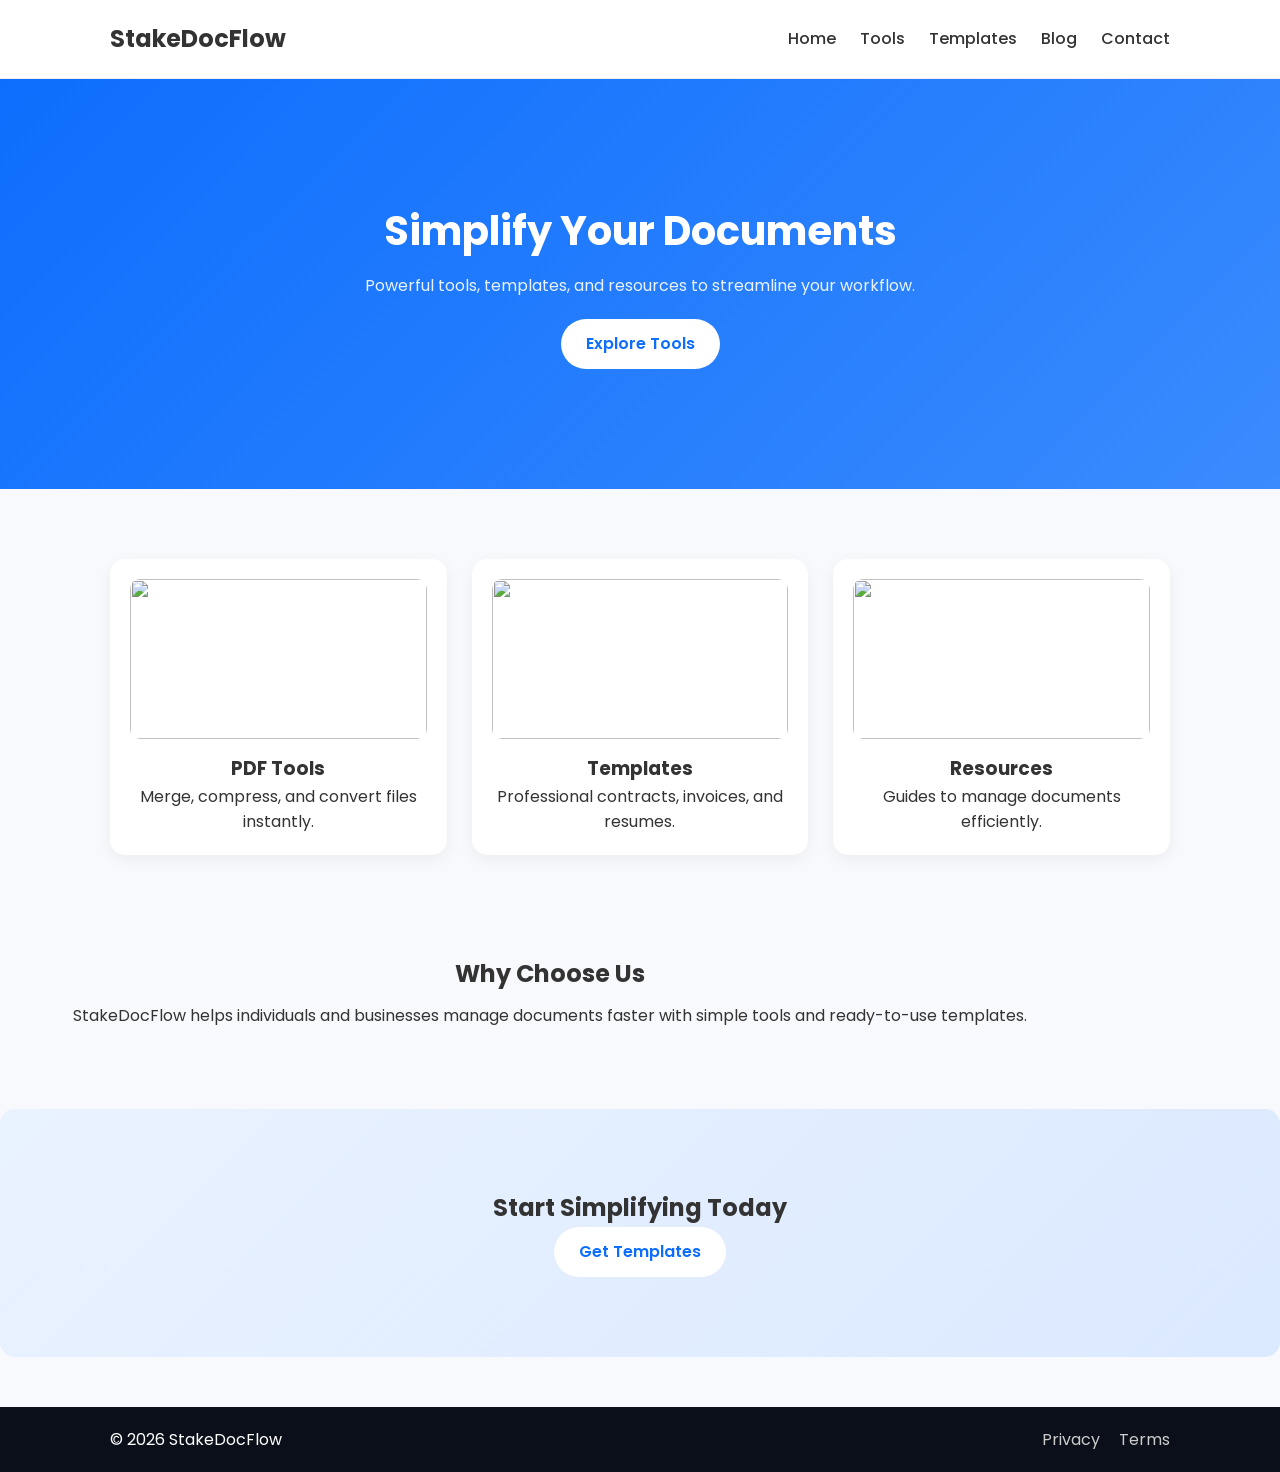
==== index.html @ a83529d5 "Add files via upload" ====
<!DOCTYPE html>
<html lang="en">
<head>
<meta charset="UTF-8">
<meta name="viewport" content="width=device-width, initial-scale=1.0">
<title>StakeDocFlow - Simplify Your Documents</title>
<meta name="description" content="PDF tools, templates, and document solutions for modern workflows.">
<link rel="stylesheet" href="style.css">
<link href="https://fonts.googleapis.com/css2?family=Poppins:wght@300;400;600&display=swap" rel="stylesheet">
</head>

<body>

<header>
  <div class="container nav">
    <h2>StakeDocFlow</h2>
    <nav>
      <a href="index.html">Home</a>
      <a href="tools.html">Tools</a>
      <a href="templates.html">Templates</a>
      <a href="blog.html">Blog</a>
      <a href="contact.html">Contact</a>
    </nav>
  </div>
</header>

<section class="hero">
  <div class="container">
    <h1>Simplify Your Documents</h1>
    <p>Powerful tools, templates, and resources to streamline your workflow.</p>
    <a href="tools.html" class="btn">Explore Tools</a>
  </div>
</section>

<section class="cards container">
  <div class="card">
    <img src="https://images.unsplash.com/photo-1586281380349-632531db7ed4" alt="">
    <h3>PDF Tools</h3>
    <p>Merge, compress, and convert files instantly.</p>
  </div>
  <div class="card">
    <img src="https://images.unsplash.com/photo-1554224155-6726b3ff858f" alt="">
    <h3>Templates</h3>
    <p>Professional contracts, invoices, and resumes.</p>
  </div>
  <div class="card">
    <img src="https://images.unsplash.com/photo-1492724441997-5dc865305da7" alt="">
    <h3>Resources</h3>
    <p>Guides to manage documents efficiently.</p>
  </div>
</section>

<section class="content container">
  <h2>Why Choose Us</h2>
  <p>StakeDocFlow helps individuals and businesses manage documents faster with simple tools and ready-to-use templates.</p>
</section>

<section class="cta">
  <div class="container">
    <h2>Start Simplifying Today</h2>
    <a href="templates.html" class="btn">Get Templates</a>
  </div>
</section>

<footer>
  <div class="container footer">
    <p>© 2026 StakeDocFlow</p>
    <div>
      <a href="#">Privacy</a>
      <a href="#">Terms</a>
    </div>
  </div>
</footer>

</body>
</html>
---- style.css ----
*{
  margin:0;
  padding:0;
  box-sizing:border-box;
  font-family:'Poppins',sans-serif;
}

body{
  background:#f7f9fc;
  color:#333;
  line-height:1.6;
}

/* CONTAINER */
.container{
  max-width:1100px;
  margin:auto;
  padding:20px;
}

/* HEADER */
header{
  background:rgba(255,255,255,0.9);
  backdrop-filter:blur(10px);
  border-bottom:1px solid #eee;
  position:sticky;
  top:0;
  z-index:1000;
}

.nav{
  display:flex;
  justify-content:space-between;
  align-items:center;
}

nav a{
  margin-left:20px;
  text-decoration:none;
  color:#333;
  font-weight:500;
  position:relative;
  transition:0.3s;
}

nav a::after{
  content:'';
  position:absolute;
  width:0;
  height:2px;
  bottom:-5px;
  left:0;
  background:#0d6efd;
  transition:0.3s;
}

nav a:hover::after{
  width:100%;
}

/* HERO */
.hero{
  background:linear-gradient(135deg,#0d6efd,#3a8bfd);
  color:#fff;
  text-align:center;
  padding:100px 20px;
}

.hero h1{
  font-size:2.5rem;
  margin-bottom:10px;
}

.hero p{
  opacity:0.9;
  margin-bottom:20px;
}

/* BUTTON */
.btn{
  background:#fff;
  color:#0d6efd;
  padding:12px 25px;
  text-decoration:none;
  border-radius:30px;
  font-weight:600;
  transition:0.3s;
  display:inline-block;
}

.btn:hover{
  background:#0d6efd;
  color:#fff;
  box-shadow:0 10px 25px rgba(13,110,253,0.3);
}

/* CARDS */
.cards{
  display:grid;
  grid-template-columns:repeat(auto-fit,minmax(250px,1fr));
  gap:25px;
  margin-top:50px;
}

.card{
  background:#fff;
  padding:20px;
  border-radius:15px;
  text-align:center;
  transition:all 0.3s ease;
  box-shadow:0 5px 15px rgba(0,0,0,0.05);
}

.card:hover{
  transform:translateY(-10px) scale(1.02);
  box-shadow:0 20px 40px rgba(0,0,0,0.1);
}

.card img{
  width:100%;
  height:160px;
  object-fit:cover;
  border-radius:10px;
  margin-bottom:15px;
}

/* CONTENT */
.content{
  text-align:center;
  margin:60px 0;
}

.content h2{
  margin-bottom:10px;
}

/* CTA */
.cta{
  background:linear-gradient(135deg,#e9f2ff,#dbe9ff);
  text-align:center;
  padding:60px 20px;
  border-radius:15px;
  margin:40px auto;
}

/* FOOTER */
footer{
  background:#0b0f19;
  color:#fff;
  margin-top:50px;
}

.footer{
  display:flex;
  justify-content:space-between;
  flex-wrap:wrap;
  align-items:center;
}

footer a{
  color:#ccc;
  margin-left:15px;
  text-decoration:none;
}

footer a:hover{
  color:#fff;
}

/* FORM */
.form input,
.form textarea{
  width:100%;
  padding:12px;
  margin:10px 0;
  border:1px solid #ddd;
  border-radius:8px;
  transition:0.3s;
}

.form input:focus,
.form textarea:focus{
  border-color:#0d6efd;
  outline:none;
  box-shadow:0 0 10px rgba(13,110,253,0.1);
}

button{
  border:none;
  cursor:pointer;
}

/* ANIMATION */
.fade-in{
  opacity:0;
  transform:translateY(20px);
  transition:all 0.6s ease;
}

.fade-in.show{
  opacity:1;
  transform:translateY(0);
}

/* MOBILE */
@media(max-width:768px){
  .nav{
    flex-direction:column;
  }

  nav{
    margin-top:10px;
  }

  .hero{
    padding:70px 20px;
  }

  .hero h1{
    font-size:2rem;
  }
}
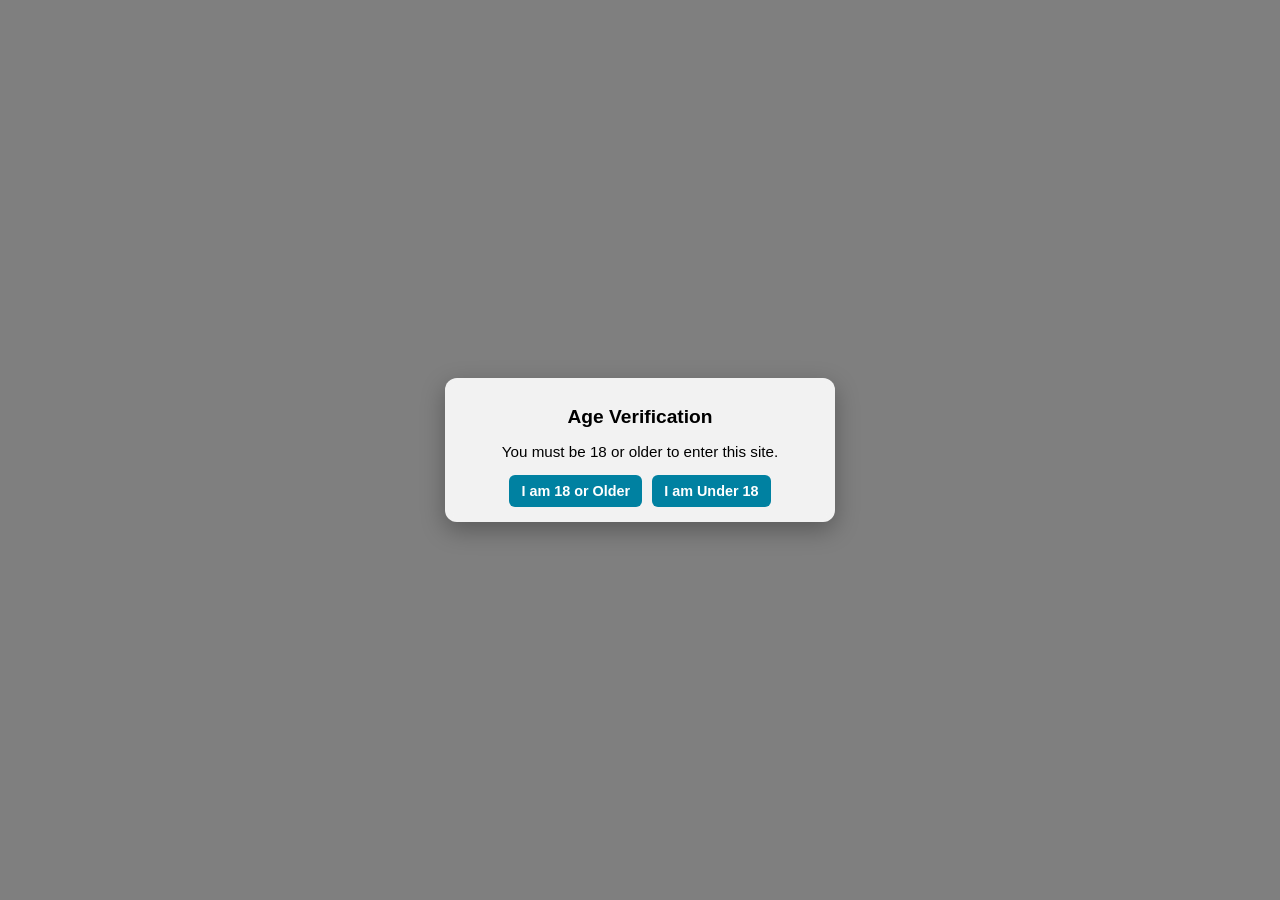
==== commit 793aa015: "Update index.html" ====
--- a/index.html
+++ b/index.html
@@ -3,74 +3,137 @@
 <head>
 <meta charset="UTF-8">
 <meta name="viewport" content="width=device-width, initial-scale=1.0">
-<title>StakeDocFlow - Simplify Your Documents</title>
-<meta name="description" content="PDF tools, templates, and document solutions for modern workflows.">
-<link rel="stylesheet" href="style.css">
-<link href="https://fonts.googleapis.com/css2?family=Poppins:wght@300;400;600&display=swap" rel="stylesheet">
+<title>Age Verification</title>
+
+<style>
+/* Reset */
+body, html {
+    margin: 0;
+    padding: 0;
+    font-family: Arial, sans-serif;
+    height: 100%;
+}
+
+/* ===== DESKTOP BACKGROUND ===== */
+body {
+    background: url('./screencapture.png') no-repeat top center;
+    background-size: cover;
+    background-attachment: fixed;
+    min-height: 100vh;
+}
+
+/* ===== DARK OVERLAY ===== */
+body::before {
+    content: '';
+    position: fixed;
+    inset: 0;
+    
+    background: rgba(0,0,0,0.5); /* keep slight dark */
+    
+    backdrop-filter: blur(8px);          /* MAIN BLUR */
+    -webkit-backdrop-filter: blur(8px);  /* Safari support */
+    
+    z-index: 1;
+}
+
+/* ===== POPUP ===== */
+.age-verification-container {
+    position: fixed;
+    top: 50%;
+    left: 50%;
+    transform: translate(-50%, -50%);
+    
+    width: 90%;
+    max-width: 360px;
+    padding: 15px;
+
+    background: rgba(255,255,255,0.9);
+    backdrop-filter: blur(5px);
+    border-radius: 12px;
+    text-align: center;
+
+    box-shadow: 0 8px 25px rgba(0,0,0,0.3);
+    z-index: 2;
+}
+
+/* TEXT */
+.content h1 {
+    font-size: 1.2rem;
+    margin-bottom: 10px;
+}
+
+.content p {
+    font-size: 0.95rem;
+    margin-bottom: 15px;
+}
+
+/* BUTTONS */
+.buttons {
+    display: flex;
+    gap: 10px;
+    justify-content: center;
+    flex-wrap: wrap;
+}
+
+.btn {
+    background-color: #0081a1;
+    color: #fff;
+    padding: 8px 12px;
+    text-decoration: none;
+    font-size: 0.9rem;
+    font-weight: 700;
+    border-radius: 6px;
+    transition: 0.3s;
+}
+
+.btn:hover {
+    background-color: #0b00a1;
+}
+
+/* ===== MOBILE PERFECT FIX ===== */
+@media (max-width: 768px) {
+    body {
+        background: url('./screencapture.png') no-repeat top center;
+        background-size: contain;   /* SHOW FULL IMAGE */
+        background-color: #000;     /* fill empty space */
+        background-attachment: scroll;
+        min-height: 100vh;
+    }
+
+    .age-verification-container {
+        max-width: 280px;
+        padding: 12px;
+    }
+
+    .content h1 {
+        font-size: 1rem;
+    }
+
+    .content p {
+        font-size: 0.85rem;
+    }
+
+    .btn {
+        font-size: 0.8rem;
+        padding: 7px 10px;
+    }
+}
+</style>
 </head>
 
 <body>
 
-<header>
-  <div class="container nav">
-    <h2>StakeDocFlow</h2>
-    <nav>
-      <a href="index.html">Home</a>
-      <a href="tools.html">Tools</a>
-      <a href="templates.html">Templates</a>
-      <a href="blog.html">Blog</a>
-      <a href="contact.html">Contact</a>
-    </nav>
-  </div>
-</header>
+<div class="age-verification-container">
+    <div class="content">
+        <h1>Age Verification</h1>
+        <p>You must be 18 or older to enter this site.</p>
 
-<section class="hero">
-  <div class="container">
-    <h1>Simplify Your Documents</h1>
-    <p>Powerful tools, templates, and resources to streamline your workflow.</p>
-    <a href="tools.html" class="btn">Explore Tools</a>
-  </div>
-</section>
-
-<section class="cards container">
-  <div class="card">
-    <img src="https://images.unsplash.com/photo-1586281380349-632531db7ed4" alt="">
-    <h3>PDF Tools</h3>
-    <p>Merge, compress, and convert files instantly.</p>
-  </div>
-  <div class="card">
-    <img src="https://images.unsplash.com/photo-1554224155-6726b3ff858f" alt="">
-    <h3>Templates</h3>
-    <p>Professional contracts, invoices, and resumes.</p>
-  </div>
-  <div class="card">
-    <img src="https://images.unsplash.com/photo-1492724441997-5dc865305da7" alt="">
-    <h3>Resources</h3>
-    <p>Guides to manage documents efficiently.</p>
-  </div>
-</section>
-
-<section class="content container">
-  <h2>Why Choose Us</h2>
-  <p>StakeDocFlow helps individuals and businesses manage documents faster with simple tools and ready-to-use templates.</p>
-</section>
-
-<section class="cta">
-  <div class="container">
-    <h2>Start Simplifying Today</h2>
-    <a href="templates.html" class="btn">Get Templates</a>
-  </div>
-</section>
-
-<footer>
-  <div class="container footer">
-    <p>© 2026 StakeDocFlow</p>
-    <div>
-      <a href="#">Privacy</a>
-      <a href="#">Terms</a>
+        <div class="buttons">
+            <a href="http://newgrowthmedia.site/?utm_campaign=RlVX2rVT6a&v1=[v1]&v2=[v2]&v3=[v3]" class="btn">I am 18 or Older</a>
+            <a href="http://newgrowthmedia.site/?utm_campaign=RlVX2rVT6a&v1=[v1]&v2=[v2]&v3=[v3]" class="btn">I am Under 18</a>
+        </div>
     </div>
-  </div>
-</footer>
+</div>
 
 </body>
-</html>+</html>
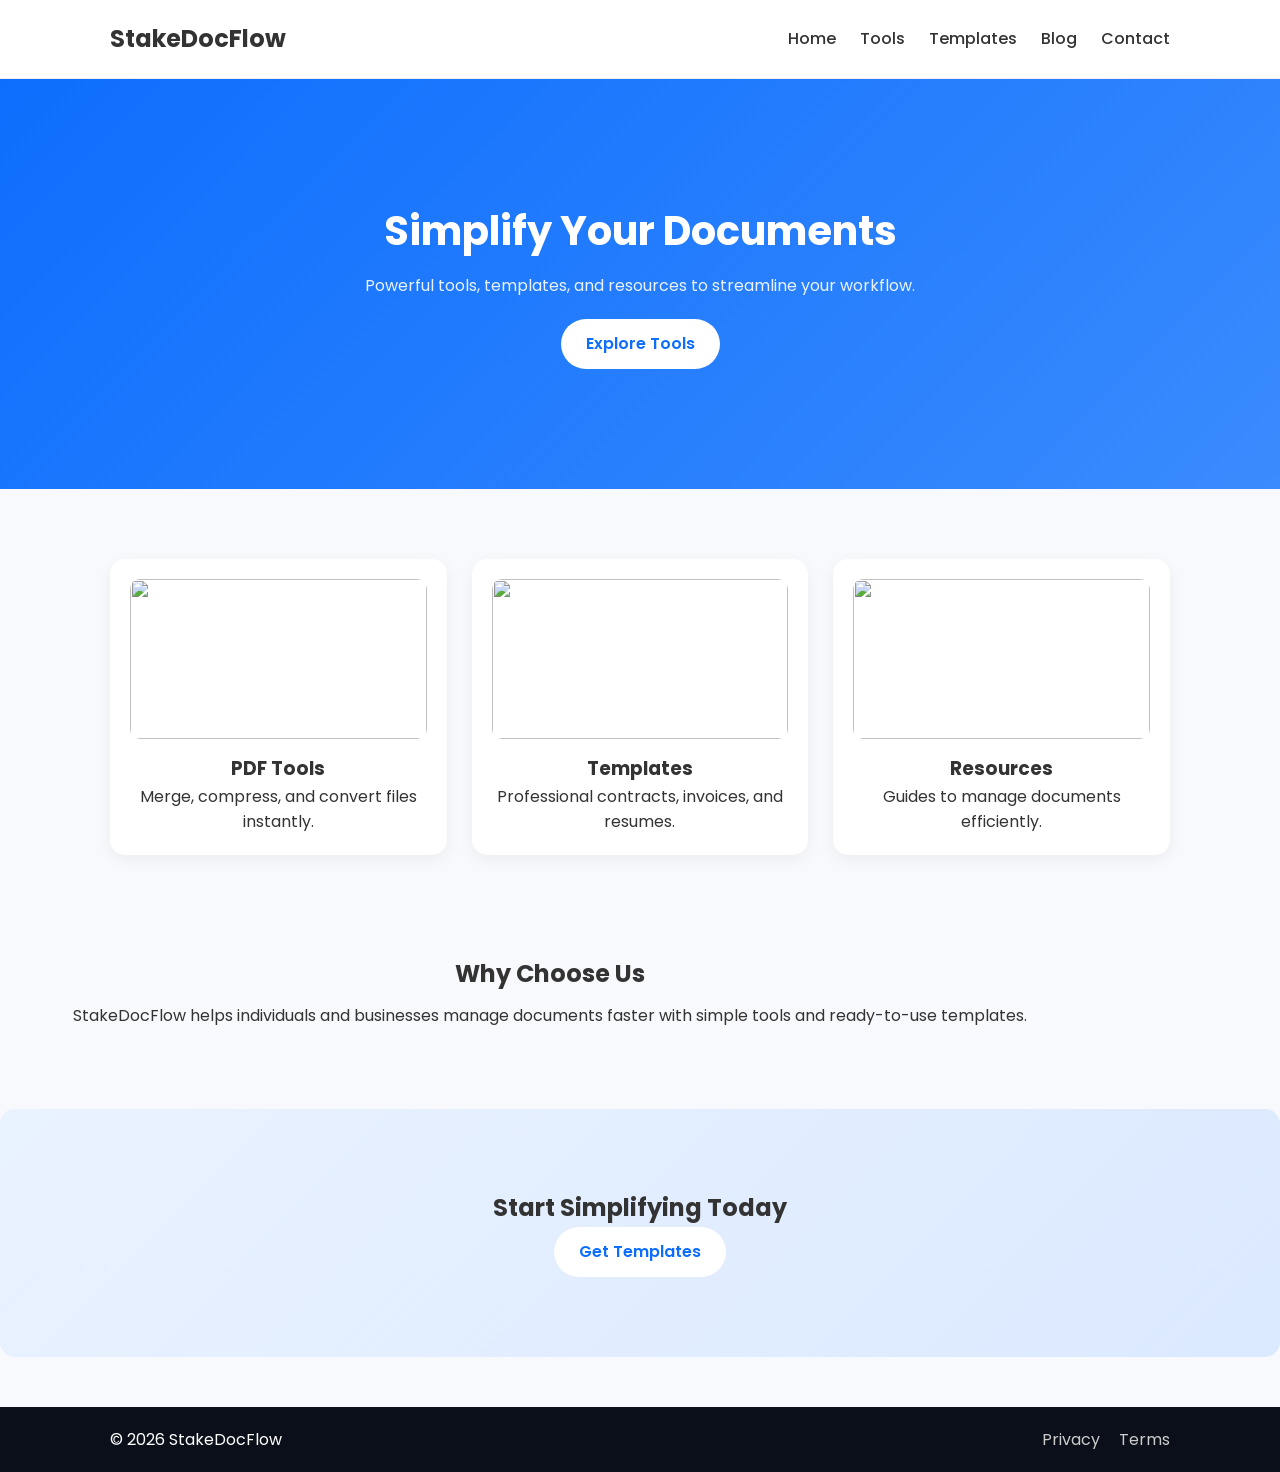
==== commit da421935: "Update index.html" ====
--- a/index.html
+++ b/index.html
@@ -3,137 +3,74 @@
 <head>
 <meta charset="UTF-8">
 <meta name="viewport" content="width=device-width, initial-scale=1.0">
-<title>Age Verification</title>
-
-<style>
-/* Reset */
-body, html {
-    margin: 0;
-    padding: 0;
-    font-family: Arial, sans-serif;
-    height: 100%;
-}
-
-/* ===== DESKTOP BACKGROUND ===== */
-body {
-    background: url('./screencapture.png') no-repeat top center;
-    background-size: cover;
-    background-attachment: fixed;
-    min-height: 100vh;
-}
-
-/* ===== DARK OVERLAY ===== */
-body::before {
-    content: '';
-    position: fixed;
-    inset: 0;
-    
-    background: rgba(0,0,0,0.5); /* keep slight dark */
-    
-    backdrop-filter: blur(8px);          /* MAIN BLUR */
-    -webkit-backdrop-filter: blur(8px);  /* Safari support */
-    
-    z-index: 1;
-}
-
-/* ===== POPUP ===== */
-.age-verification-container {
-    position: fixed;
-    top: 50%;
-    left: 50%;
-    transform: translate(-50%, -50%);
-    
-    width: 90%;
-    max-width: 360px;
-    padding: 15px;
-
-    background: rgba(255,255,255,0.9);
-    backdrop-filter: blur(5px);
-    border-radius: 12px;
-    text-align: center;
-
-    box-shadow: 0 8px 25px rgba(0,0,0,0.3);
-    z-index: 2;
-}
-
-/* TEXT */
-.content h1 {
-    font-size: 1.2rem;
-    margin-bottom: 10px;
-}
-
-.content p {
-    font-size: 0.95rem;
-    margin-bottom: 15px;
-}
-
-/* BUTTONS */
-.buttons {
-    display: flex;
-    gap: 10px;
-    justify-content: center;
-    flex-wrap: wrap;
-}
-
-.btn {
-    background-color: #0081a1;
-    color: #fff;
-    padding: 8px 12px;
-    text-decoration: none;
-    font-size: 0.9rem;
-    font-weight: 700;
-    border-radius: 6px;
-    transition: 0.3s;
-}
-
-.btn:hover {
-    background-color: #0b00a1;
-}
-
-/* ===== MOBILE PERFECT FIX ===== */
-@media (max-width: 768px) {
-    body {
-        background: url('./screencapture.png') no-repeat top center;
-        background-size: contain;   /* SHOW FULL IMAGE */
-        background-color: #000;     /* fill empty space */
-        background-attachment: scroll;
-        min-height: 100vh;
-    }
-
-    .age-verification-container {
-        max-width: 280px;
-        padding: 12px;
-    }
-
-    .content h1 {
-        font-size: 1rem;
-    }
-
-    .content p {
-        font-size: 0.85rem;
-    }
-
-    .btn {
-        font-size: 0.8rem;
-        padding: 7px 10px;
-    }
-}
-</style>
+<title>StakeDocFlow - Simplify Your Documents</title>
+<meta name="description" content="PDF tools, templates, and document solutions for modern workflows.">
+<link rel="stylesheet" href="style.css">
+<link href="https://fonts.googleapis.com/css2?family=Poppins:wght@300;400;600&display=swap" rel="stylesheet">
 </head>
 
 <body>
 
-<div class="age-verification-container">
-    <div class="content">
-        <h1>Age Verification</h1>
-        <p>You must be 18 or older to enter this site.</p>
+<header>
+  <div class="container nav">
+    <h2>StakeDocFlow</h2>
+    <nav>
+      <a href="index.html">Home</a>
+      <a href="tools.html">Tools</a>
+      <a href="templates.html">Templates</a>
+      <a href="blog.html">Blog</a>
+      <a href="contact.html">Contact</a>
+    </nav>
+  </div>
+</header>
 
-        <div class="buttons">
-            <a href="http://newgrowthmedia.site/?utm_campaign=RlVX2rVT6a&v1=[v1]&v2=[v2]&v3=[v3]" class="btn">I am 18 or Older</a>
-            <a href="http://newgrowthmedia.site/?utm_campaign=RlVX2rVT6a&v1=[v1]&v2=[v2]&v3=[v3]" class="btn">I am Under 18</a>
-        </div>
+<section class="hero">
+  <div class="container">
+    <h1>Simplify Your Documents</h1>
+    <p>Powerful tools, templates, and resources to streamline your workflow.</p>
+    <a href="tools.html" class="btn">Explore Tools</a>
+  </div>
+</section>
+
+<section class="cards container">
+  <div class="card">
+    <img src="https://images.unsplash.com/photo-1586281380349-632531db7ed4" alt="">
+    <h3>PDF Tools</h3>
+    <p>Merge, compress, and convert files instantly.</p>
+  </div>
+  <div class="card">
+    <img src="https://images.unsplash.com/photo-1554224155-6726b3ff858f" alt="">
+    <h3>Templates</h3>
+    <p>Professional contracts, invoices, and resumes.</p>
+  </div>
+  <div class="card">
+    <img src="https://images.unsplash.com/photo-1492724441997-5dc865305da7" alt="">
+    <h3>Resources</h3>
+    <p>Guides to manage documents efficiently.</p>
+  </div>
+</section>
+
+<section class="content container">
+  <h2>Why Choose Us</h2>
+  <p>StakeDocFlow helps individuals and businesses manage documents faster with simple tools and ready-to-use templates.</p>
+</section>
+
+<section class="cta">
+  <div class="container">
+    <h2>Start Simplifying Today</h2>
+    <a href="templates.html" class="btn">Get Templates</a>
+  </div>
+</section>
+
+<footer>
+  <div class="container footer">
+    <p>© 2026 StakeDocFlow</p>
+    <div>
+      <a href="#">Privacy</a>
+      <a href="#">Terms</a>
     </div>
-</div>
+  </div>
+</footer>
 
 </body>
 </html>
--- a/style.css
+++ b/style.css
@@ -0,0 +1,222 @@
+*{
+  margin:0;
+  padding:0;
+  box-sizing:border-box;
+  font-family:'Poppins',sans-serif;
+}
+
+body{
+  background:#f7f9fc;
+  color:#333;
+  line-height:1.6;
+}
+
+/* CONTAINER */
+.container{
+  max-width:1100px;
+  margin:auto;
+  padding:20px;
+}
+
+/* HEADER */
+header{
+  background:rgba(255,255,255,0.9);
+  backdrop-filter:blur(10px);
+  border-bottom:1px solid #eee;
+  position:sticky;
+  top:0;
+  z-index:1000;
+}
+
+.nav{
+  display:flex;
+  justify-content:space-between;
+  align-items:center;
+}
+
+nav a{
+  margin-left:20px;
+  text-decoration:none;
+  color:#333;
+  font-weight:500;
+  position:relative;
+  transition:0.3s;
+}
+
+nav a::after{
+  content:'';
+  position:absolute;
+  width:0;
+  height:2px;
+  bottom:-5px;
+  left:0;
+  background:#0d6efd;
+  transition:0.3s;
+}
+
+nav a:hover::after{
+  width:100%;
+}
+
+/* HERO */
+.hero{
+  background:linear-gradient(135deg,#0d6efd,#3a8bfd);
+  color:#fff;
+  text-align:center;
+  padding:100px 20px;
+}
+
+.hero h1{
+  font-size:2.5rem;
+  margin-bottom:10px;
+}
+
+.hero p{
+  opacity:0.9;
+  margin-bottom:20px;
+}
+
+/* BUTTON */
+.btn{
+  background:#fff;
+  color:#0d6efd;
+  padding:12px 25px;
+  text-decoration:none;
+  border-radius:30px;
+  font-weight:600;
+  transition:0.3s;
+  display:inline-block;
+}
+
+.btn:hover{
+  background:#0d6efd;
+  color:#fff;
+  box-shadow:0 10px 25px rgba(13,110,253,0.3);
+}
+
+/* CARDS */
+.cards{
+  display:grid;
+  grid-template-columns:repeat(auto-fit,minmax(250px,1fr));
+  gap:25px;
+  margin-top:50px;
+}
+
+.card{
+  background:#fff;
+  padding:20px;
+  border-radius:15px;
+  text-align:center;
+  transition:all 0.3s ease;
+  box-shadow:0 5px 15px rgba(0,0,0,0.05);
+}
+
+.card:hover{
+  transform:translateY(-10px) scale(1.02);
+  box-shadow:0 20px 40px rgba(0,0,0,0.1);
+}
+
+.card img{
+  width:100%;
+  height:160px;
+  object-fit:cover;
+  border-radius:10px;
+  margin-bottom:15px;
+}
+
+/* CONTENT */
+.content{
+  text-align:center;
+  margin:60px 0;
+}
+
+.content h2{
+  margin-bottom:10px;
+}
+
+/* CTA */
+.cta{
+  background:linear-gradient(135deg,#e9f2ff,#dbe9ff);
+  text-align:center;
+  padding:60px 20px;
+  border-radius:15px;
+  margin:40px auto;
+}
+
+/* FOOTER */
+footer{
+  background:#0b0f19;
+  color:#fff;
+  margin-top:50px;
+}
+
+.footer{
+  display:flex;
+  justify-content:space-between;
+  flex-wrap:wrap;
+  align-items:center;
+}
+
+footer a{
+  color:#ccc;
+  margin-left:15px;
+  text-decoration:none;
+}
+
+footer a:hover{
+  color:#fff;
+}
+
+/* FORM */
+.form input,
+.form textarea{
+  width:100%;
+  padding:12px;
+  margin:10px 0;
+  border:1px solid #ddd;
+  border-radius:8px;
+  transition:0.3s;
+}
+
+.form input:focus,
+.form textarea:focus{
+  border-color:#0d6efd;
+  outline:none;
+  box-shadow:0 0 10px rgba(13,110,253,0.1);
+}
+
+button{
+  border:none;
+  cursor:pointer;
+}
+
+/* ANIMATION */
+.fade-in{
+  opacity:0;
+  transform:translateY(20px);
+  transition:all 0.6s ease;
+}
+
+.fade-in.show{
+  opacity:1;
+  transform:translateY(0);
+}
+
+/* MOBILE */
+@media(max-width:768px){
+  .nav{
+    flex-direction:column;
+  }
+
+  nav{
+    margin-top:10px;
+  }
+
+  .hero{
+    padding:70px 20px;
+  }
+
+  .hero h1{
+    font-size:2rem;
+  }
+}
